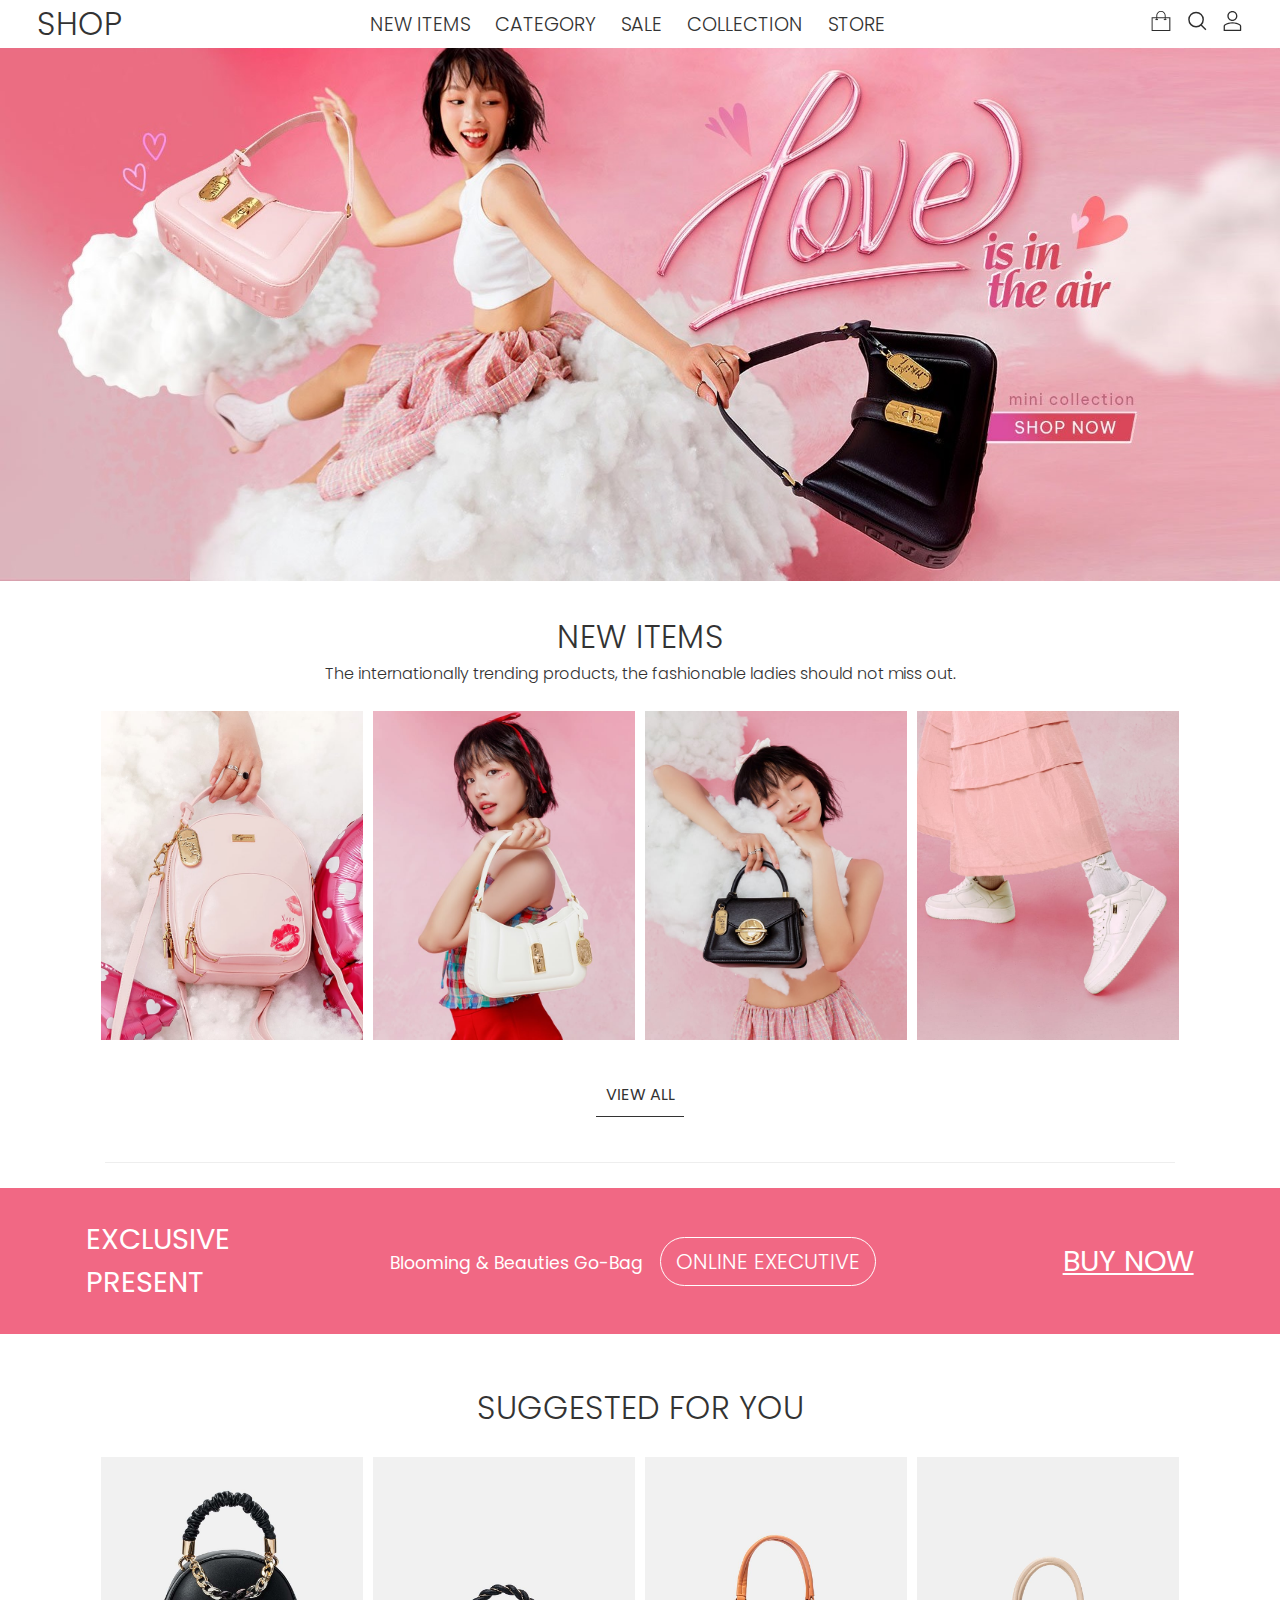
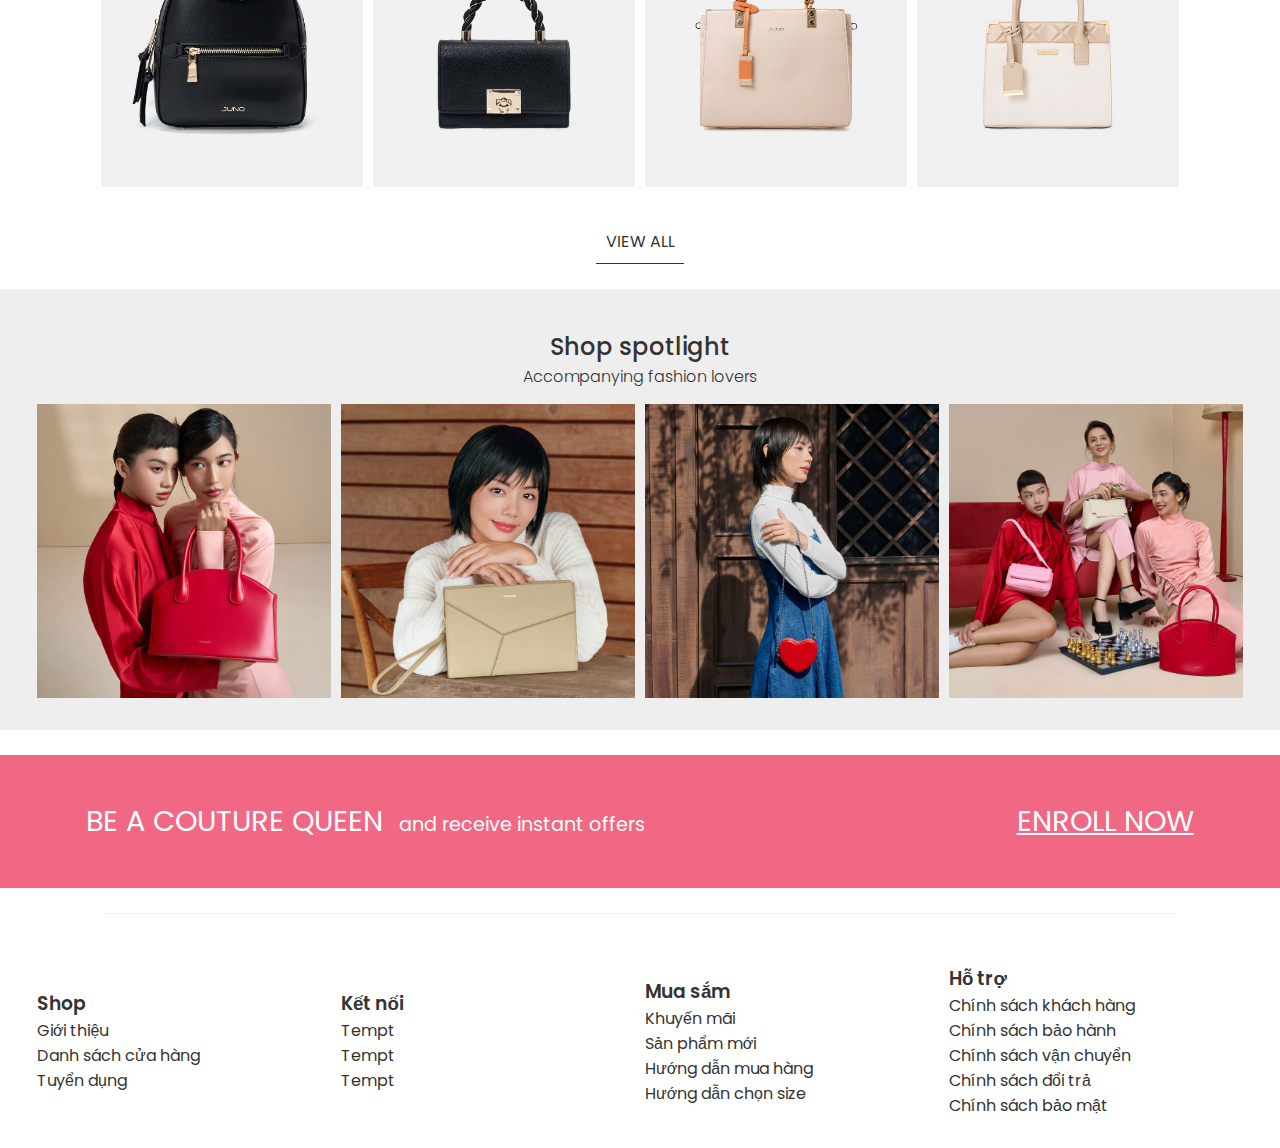
==== index.html @ e14bd752 "responsive index.html" ====
<!DOCTYPE html>
<html lang="en">
<head>
    <meta charset="UTF-8">
    <meta name="viewport" content="width=device-width, initial-scale=1.0">
    <title>Document</title>
    <link rel="stylesheet" href="grid.css">
    <link rel="stylesheet" href="responsive.css">
    <link rel="stylesheet" href="main.css">
    <link rel="preconnect" href="https://fonts.googleapis.com">
    <link rel="preconnect" href="https://fonts.gstatic.com" crossorigin>
    <link href="https://fonts.googleapis.com/css2?family=Poppins:ital,wght@0,100;0,200;0,300;0,400;0,500;0,600;0,700;0,800;0,900;1,100;1,200;1,300;1,400;1,500;1,600;1,700;1,800;1,900&display=swap" rel="stylesheet">
</head>
<body>
    <header>
        <section class="top-bar">
            <div class="full-container">
                <div class="fluid-container">
                    <div class="row">
                        <div class="col l-0 m-4 s-4">
                            <div class="top-bar__toggle">
                                <label for="">
                                    <svg class="top-bar__toggle-btn" xmlns="http://www.w3.org/2000/svg" viewBox="0 0 448 512"><!--!Font Awesome Free 6.5.1 by @fontawesome - https://fontawesome.com License - https://fontawesome.com/license/free Copyright 2024 Fonticons, Inc.--><path d="M0 96C0 78.3 14.3 64 32 64H416c17.7 0 32 14.3 32 32s-14.3 32-32 32H32C14.3 128 0 113.7 0 96zM0 256c0-17.7 14.3-32 32-32H416c17.7 0 32 14.3 32 32s-14.3 32-32 32H32c-17.7 0-32-14.3-32-32zM448 416c0 17.7-14.3 32-32 32H32c-17.7 0-32-14.3-32-32s14.3-32 32-32H416c17.7 0 32 14.3 32 32z"/></svg>
                                </label>
                            </div>
                        </div>
                        <div class="col l-2 m-4 s-4">
                            <a href="#">
                                <div class="top-bar__logo">SHOP</div>
                            </a>
                        </div>
                        <div class="col l-8 m-0 s-0">
                            <ul class="top-bar__menu">
                                <li><a href="#">NEW ITEMS</a></li>
                                <li>
                                    <a href="#">CATEGORY</a>

                                </li>
                                <li><a href="#">SALE</a></li>
                                <li><a href="#">COLLECTION</a></li>
                                <li><a href="#">STORE</a></li>
                            </ul>
                        </div>
                        <div class="col l-2 m-4 s-4">
                            <ul class="top-bar__links">
                                <li><a href="#"><svg width="20" height="20" viewBox="0 0 15 16" fill="none" xmlns="http://www.w3.org/2000/svg">
                                    <path d="M6.99952 8C4.79727 8 2.98828 6.19608 2.98828 4C2.98828 1.80392 4.79727 0 6.99952 0C9.20176 0 11.0108 1.80392 11.0108 4C11.0108 6.19608 9.20176 8 6.99952 8ZM6.99952 1.01961C5.34783 1.01961 4.01075 2.35294 4.01075 4C4.01075 5.64706 5.34783 6.98039 6.99952 6.98039C8.6512 6.98039 9.98828 5.64706 9.98828 4C9.98828 2.35294 8.6512 1.01961 6.99952 1.01961Z" fill="#2D2D2D"></path>
                                    <path d="M13.5281 15.9998H0.47191C0.157303 15.9998 0 15.7645 0 15.5292V12.0782C0 11.5292 0.235955 11.0586 0.707865 10.8233C4.48315 8.47036 9.59551 8.47036 13.3708 10.8233C13.764 11.0586 14.0787 11.6076 14.0787 12.0782V15.5292C14 15.7645 13.764 15.9998 13.5281 15.9998ZM1.02247 14.9802H13.0562V12.0782C13.0562 11.9213 12.9775 11.7645 12.8202 11.686C9.35955 9.5684 4.7191 9.5684 1.25843 11.686C1.10112 11.7645 1.02247 11.9213 1.02247 12.0782V14.9802Z" fill="#2D2D2D"></path>
                                </svg></a></li>
                                <li><a href="#"><svg width="20" height="20" viewBox="0 0 14 13" fill="none" xmlns="http://www.w3.org/2000/svg">
                                    <path d="M11.3457 5.49982C11.3457 8.26112 9.10717 10.4996 6.34572 10.4996C3.58427 10.4996 1.3457 8.26112 1.3457 5.49982C1.3457 2.73851 3.58427 0.5 6.34572 0.5C9.10717 0.5 11.3457 2.73851 11.3457 5.49982Z" stroke="#2D2D2D"></path>
                                    <line y1="-0.5" x2="4.94967" y2="-0.5" transform="matrix(0.70712 0.707094 -0.70712 0.707094 9.3457 9.50012)" stroke="#2D2D2D" stroke-linejoin="round"></line>
                                </svg></a></li>
                                <li class="m-0"><a href="#"><svg width="20" height="20" viewBox="0 0 15 16" fill="none" xmlns="http://www.w3.org/2000/svg">
                                    <path d="M15 16H0V5H15V16ZM0.789474 15.1665H14.1228V5.84209H0.789474V15.1665Z" fill="#2D2D2D"></path>
                                    <path d="M11.1586 7.25279H10.4849V3.78071C10.4849 2.08325 9.13752 0.694416 7.49074 0.694416C5.84395 0.694416 4.49658 2.08325 4.49658 3.78071V7.17563H3.74805V3.78071C3.74805 1.69746 5.39483 0 7.49074 0C9.58664 0 11.2334 1.69746 11.2334 3.78071V7.25279H11.1586Z" fill="#2D2D2D"></path>
                                    <path d="M5.09591 6.48145H3V7.25302H5.09591V6.48145Z" fill="#2D2D2D"></path>
                                    <path d="M11.8322 6.48145H9.73633V7.25302H11.8322V6.48145Z" fill="#2D2D2D"></path>
                                </svg></a></li>
                            </ul>
                        </div>
                    </div>
                </div>    
            </div>
        </section>

        <section class="banner">
            <div class="full-container">
                <div class="banner__imgs">
                    <img class="banner__img" src="imgs/banner-0.jpg" alt="">
                </div>
            </div>
        </section>

    </header>
    <main>
        <section class="new-items">
            <div class="container">
                <div class="heading-title">
                    <h2>NEW ITEMS</h2>
                    <p>The internationally trending products, the fashionable ladies should not miss out.</p>
                </div>
                <div class="row">
                    <div class="col l-3 m-6 s-12">
                        <img src="./imgs/new (1).jpg" alt="" class="new-items__img">
                    </div>
                    <div class="col l-3 m-6 s-12">
                        <img src="./imgs/new (2).jpg" alt="" class="new-items__img">
                    </div>
                    <div class="col l-3 m-6 s-12">
                        <img src="./imgs/new (3).jpg" alt="" class="new-items__img">
                    </div>
                    <div class="col l-3 m-6 s-12">
                        <img src="./imgs/new (4).jpg" alt="" class="new-items__img">
                    </div>
                </div>
                <div class="row">
                    <div class="new-items__collection-btn" >
                        <button>
                            <a href="#">VIEW ALL</a>
                        </button>
                    </div>
                </div>
            </div>
        </section>
        <hr class="end-sec">

        <section class="mini-banner">
            <div class="fluid-container">
                    <div class="row">
                        <div class="col l-3 m-3 s-12">
                            <span class="mini-banner__title">EXCLUSIVE PRESENT</span>
                        </div>
                        <div class="col l-6 m-6 s-12">
                            <div class="mini-banner__details">
                                <a href="#">Blooming & Beauties Go-Bag</a>
                                <button>ONLINE EXECUTIVE</button>    
                            </div>
                        </div>
                        <div class="col l-3 m-3 s-12">
                            <a href="#" class="mini-banner__link">BUY NOW</a>
                        </div>
                    </div>
            </div>
        </section>

        <section class="suggestion">
            <div class="container">
                <div class="heading-title">
                    <h2>SUGGESTED FOR YOU</h2>
                </div>
                <div class="row">
                    <div class="col l-3 m-6 s-12">
                        <img src="./imgs/suggest (1).jpeg" alt="" class="new-items__img">
                    </div>
                    <div class="col l-3 m-6 s-12">
                        <img src="./imgs/suggest (2).jpeg" alt="" class="new-items__img">
                    </div>
                    <div class="col l-3 m-6 s-12">
                        <img src="./imgs/suggest (3).jpeg" alt="" class="new-items__img">
                    </div>
                    <div class="col l-3 m-6 s-12">
                        <img src="./imgs/suggest (4).jpeg" alt="" class="new-items__img">
                    </div>
                </div>
                <div class="row">
                    <div class="new-items__collection-btn" >
                        <button>
                            <a href="#">VIEW ALL</a>
                        </button>
                    </div>
                </div>
            </div>
        </section>
        <section class="spotlight">
            <div class="fluid-container">
                <div class="spotlight-title">
                    <h2>Shop spotlight</h2>
                    <p>Accompanying fashion lovers</p>
                </div>
                <div class="row">
                    <div class="col l-3 m-6 s-12">
                        <img  class="new-items__img" src="./imgs/spotlight (1).jpg" alt="">
                    </div>
                    <div class="col l-3 m-6 s-12">
                        <img  class="new-items__img" src="./imgs/spotlight (2).jpg" alt="">
                    </div>
                    <div class="col l-3 m-6 s-12">
                        <img  class="new-items__img" src="./imgs/spotlight (3).jpg" alt="">
                    </div>
                    <div class="col l-3 m-6 s-12">
                        <img  class="new-items__img" src="./imgs/spotlight (4).jpg" alt="">
                    </div>
                </div>
            </div>
        </section>

        <section class="mini-banner">
            <div class="fluid-container">
                    <div class="row">
                        <div class="col l-9 m-3 s-12">
                            <span class="mini-banner__title">BE A COUTURE QUEEN</span>
                            <span class="mini-banner__details">and receive instant offers</span>
                        </div>
                        <div class="col l-3 m-3 s-12">
                            <a href="#" class="mini-banner__link">ENROLL NOW</a>
                        </div>
                    </div>
            </div>
        </section>

    </main>
    <hr class="end-sec">
    <footer>
        <section class="infor">
            <div class="fluid-container">
                <div class="row">
                    <div class="col l-3 m-6 s-12">
                        <div class="infor__detail">
                            <h3>Shop</h3>
                            <ul>
                                <li><a href="#">Giới thiệu</a></li>
                                <li><a href="#">Danh sách cửa hàng</a></li>
                                <li><a href="#">Tuyển dụng</a></li>
                            </ul>
                        </div>
                    </div>
                    <div class="col l-3 m-6 s-12">
                        <div class="infor__detail">
                            <h3>Kết nối</h3>
                            <ul>
                                <li><a href="#">Tempt</a></li>
                                <li><a href="#">Tempt</a></li>
                                <li><a href="#">Tempt</a></li>
                            </ul>
                        </div>
                    </div>
                    <div class="col l-3 m-6 s-12">
                        <div class="infor__detail">
                            <h3>Mua sắm</h3>
                            <ul>
                                <li><a href="#">Khuyến mãi</a></li>
                                <li><a href="#">Sản phẩm mới</a></li>
                                <li><a href="#">Hướng dẫn mua hàng</a></li>
                                <li><a href="#">Hướng dẫn chọn size</a></li>
                            </ul>
                        </div>
                    </div>
                    <div class="col l-3 m-6 s-12">
                        <div class="infor__detail">
                            <h3>Hỗ trợ</h3>
                            <ul>
                                <li><a href="#">Chính sách khách hàng</a></li>
                                <li><a href="#">Chính sách bảo hành</a></li>
                                <li><a href="#">Chính sách vận chuyển</a></li>
                                <li><a href="#">Chính sách đổi trả</a></li>
                                <li><a href="#">Chính sách bảo mật</a></li>
                            </ul>
                        </div>
                    </div>
                </div>
            </div>
        </section>
    </footer>
</body>
</html>
---- grid.css ----
.full-container {
    display: block;
    width: 100%;
}

.fluid-container {
    display: block;
    width: 95%;
    margin: 0 auto;
}

.container {
    display: block;
    width: 85%;
    margin: 0 auto;
}

.row {
    display: flex;
    flex-wrap: wrap;
    align-items: center;

    width: 100%;
}

.col {
    padding-left: 5px;
    padding-right: 5px;
    box-sizing: border-box;
}

.l-0 {
    display: none;
}

.l-1,
.l-2,
.l-2-4,
.l-3,
.l-4,
.l-5,
.l-6,
.l-7,
.l-8,
.l-9,
.l-10,
.l-11,
.l-12 {
    display: block;
}

.l-1 {
    flex: 0 0 8.33%;
    max-width: 8.33%;
}

.l-2 {
    flex: 0 0 16.67%;
    max-width: 16.67%;
}

.l-2-4 {
    flex: 0 0 20%;
    max-width: 20%;
}

.l-3 {
    flex: 0 0 25%;
    max-width: 25%;
}

.l-4 {
    flex: 0 0 33.3%;
    max-width: 33.3%;
}

.l-5 {
    flex: 0 0 41.7%;
    max-width: 41.7%;
}

.l-6 {
    flex: 0 0 50%;
    max-width: 50%;
}

.l-7 {
    flex: 0 0 58.33%;
    max-width: 58.33%;
}

.l-8 {
    flex: 0 0 66.66%;
    max-width: 66.66%;
}

.l-9 {
    flex: 0 0 75%;
    max-width: 75%;
}

.l-10 {
    flex: 0 0 83.33%;
    max-width: 83.33%;
}

.l-11 {
    flex: 0 0 91.67%;
    max-width: 91.67%;
}

.l-12 {
    flex: 0 0 100%;
    max-width: 100%;
}

@media screen and (min-width: 740px) and (max-width: 1024px) {
    .col {
        padding-left: 5px;
        padding-right: 5px;
        box-sizing: border-box;
    }
    
    .m-1,
    .m-2,
    .m-2-4,
    .m-3,
    .m-4,
    .m-5,
    .m-6,
    .m-7,
    .m-8,
    .m-9,
    .m-10,
    .m-11,
    .m-12 {
        display: block;
    }

    .m-0 {
        display: none;
    }
    
    .m-1 {
        flex: 0 0 8.33%;
        max-width: 8.33%;
    }
    
    .m-2 {
        flex: 0 0 16.67;
        max-width: 8.33%;
    }
    
    .m-2-4 {
        flex: 0 0 20%;
        max-width: 20%;
    }
    
    .m-3 {
        flex: 0 0 25%;
        flex-shrink: 0;
        max-width: 25%;
    }
    
    .m-4 {
        flex: 0 0 33.33%;
        max-width: 33.33%;
    }
    
    .m-5 {
        flex: 0 0 41.7%;
        max-width: 41.7%;
    }
    
    .m-6 {
        flex: 0 0 50%;
        flex-shrink: 0;
        max-width: 50%;
    }
    
    .m-7 {
        flex: 0 0 58.33%;
        max-width: 58.33%;
    }
    
    .m-8 {
        flex: 0 0 66.67%;
        max-width: 66.67%;
    }
    
    .m-9 {
        flex: 0 0 75%;
        max-width: 75%;
    }
    
    .m-10 {
        flex: 0 0 83.33%;
        max-width: 83.33%;
    }
    
    .m-11 {
        flex: 0 0 91.67%;
        max-width: 91.67%;
    }
    
    .m-12 {
        flex: 0 0 100%;
        max-width: 100%;
    }
}

@media screen and (max-width: 739px) {
    .col {
        padding-left: 5px;
        padding-right: 5px;
        box-sizing: border-box;
    }
    
    .s-1,
    .s-2,
    .s-2-4,
    .s-3,
    .s-4,
    .s-5,
    .s-6,
    .s-7,
    .s-8,
    .s-9,
    .s-10,
    .s-11,
    .s-12 {
        display: block;
    }

    .s-0 {
        display: none;
    }
    
    .s-1 {
        flex: 0 0 8.33%;
        max-width: 8.33%;
    }
    
    .s-2 {
        flex: 0 0 16.67;
        max-width: 8.33%;
    }
    
    .s-2-4 {
        flex: 0 0 20%;
        max-width: 20%;
    }
    
    .s-3 {
        flex: 0 0 25%;
        flex-shrink: 0;
        max-width: 25%;
    }
    
    .s-4 {
        flex: 0 0 33.33%;
        max-width: 33.33%;
    }
    
    .s-5 {
        flex: 0 0 41.7%;
        max-width: 41.7%;
    }
    
    .s-6 {
        flex: 0 0 50%;
        flex-shrink: 0;
        max-width: 50%;
    }
    
    .s-7 {
        flex: 0 0 58.33%;
        max-width: 58.33%;
    }
    
    .s-8 {
        flex: 0 0 66.67%;
        max-width: 66.67%;
    }
    
    .s-9 {
        flex: 0 0 75%;
        max-width: 75%;
    }
    
    .s-10 {
        flex: 0 0 83.33%;
        max-width: 83.33%;
    }
    
    .s-11 {
        flex: 0 0 91.67%;
        max-width: 91.67%;
    }
    
    .s-12 {
        flex: 0 0 100%;
        max-width: 100%;
    }
}
---- main.css ----
* {
    margin: 0;
    padding: 0;

    font-family: "Poppins", sans-serif;
    color: #333;
}

body {
    background-color: #fff;
}

a {
    cursor: pointer;
    text-decoration: none;
}

ul {
    list-style-type: none;
}

.end-sec {
    margin: 20px 105px;
    border: 0;
    border-top: 1px solid #eee;
}

/* HEADER SECTION*/

/* header {
    position: relative;
} */

/* top-bar {
    position: fixed;
    top: 0;
    right: 0;
    left: 0;

    box-shadow: 0 0 10px rgba(0, 0, 0, 0.3);

    background-color: #fff;
} */

.top-bar__toggle-btn {
    width: 2em;
    height: 2em;
}

.top-bar__logo {
    font-size: 2em;
    font-weight: 300;
    /* color: #f30000; */
    color: #333;
}

.top-bar__menu {
    display: flex;
    justify-content: center;
    
    list-style-type: none;

    font-size: 0.8em;
    font-weight: 300;
}

.top-bar__menu li {
    margin-right: 25px;
}

.top-bar__menu li a {
    text-decoration: none;
    font-size: 1.5em;

    color: #333;
}

/* .top-bar__menu li a:hover {
    color: red;
} */

.top-bar__links {
    display: flex;
    flex-direction: row-reverse;

    list-style-type: none;
}

.top-bar__links li {
    margin-left: 1em;
    align-self: center;
}

.top-bar__icon {
    width: 1.5em;
    height: 1.5em;
}

@media screen and (max-width: 1023px) {
    .top-bar__logo {
        display: flex;
        justify-content: center;
    }

    .top-bar__toggle {
        display: block;
    } 
}

/* BANNER SECTION */

/* .banner {
    position: absolute;
    top: 100%;
} */

.banner__img {
    max-width: 100%;
}

/* NEW ITEMS SECTION */


.new-items {
    /* padding: 1em 0; */

    text-align: center;
}

.heading-title {
    padding: 25px 52px;
}

.heading-title h2 {
    color: #333;

    text-align: center;
    font-size: 2em;
    font-weight: 300;
}

.heading-title p {
    font-weight: 300;
}

.new-items__img {
    max-width: 100%;
    max-height: 100%;
}

.new-items__collection-btn {
    padding-top: 25px;
    padding-bottom: 25px;
    width: 100%;

    text-align: center;
}

.new-items__collection-btn button{
    padding: 0.6em 0.6em;
    border: none;
    border-bottom: 1px solid #333;

    background: none;

    font-size: 1em;
}

/* MINI BANNER */

.mini-banner {
    margin: 25px auto;
    padding: 30px 52px;

    background-color: #F16884;
}

.mini-banner__title,
.mini-banner__details,
.mini-banner__link {
    color: #fff;
    padding: 15px 0;
}

.mini-banner__title {
    font-size: 1.8em;
}

.mini-banner__details a {
    padding: 8px 12px;

    color: #fff;
    font-size: 0.9em;
}

.mini-banner__details button{
    padding: 8px 15px;

    border: 1px solid #fff;
    border-radius: 80px;

    color: #fff;
    background: none;

    font-size: 1.1em;
    font-weight: 300;

}

.mini-banner__details {
    padding: 8px 12px;

    color: #fff;
    font-size: 1.2em;
}

.mini-banner__link {
    display: flex;
    flex-direction: row-reverse;

    font-size: 1.8em;
    text-decoration: underline;
}

/* SPOTLIGHT SECTION */

.spotlight {
    padding: 25px 0;

    background-color: #eee;
    text-align: center;
}

.spotlight-title {
    padding: 15px 52px;
}

.spotlight-title h2 {
    color: #333;

    font-size: 1.5em;
    font-weight: 500;
}

.spotlight-title p {
    font-weight: 300;
}


 
/* FOOTER */

.infor {
    padding: 30px 0;
}

.infor__detail h3 {
    font-weight: 600;
}

.infor__detail li {
    font-size: 1em;
}
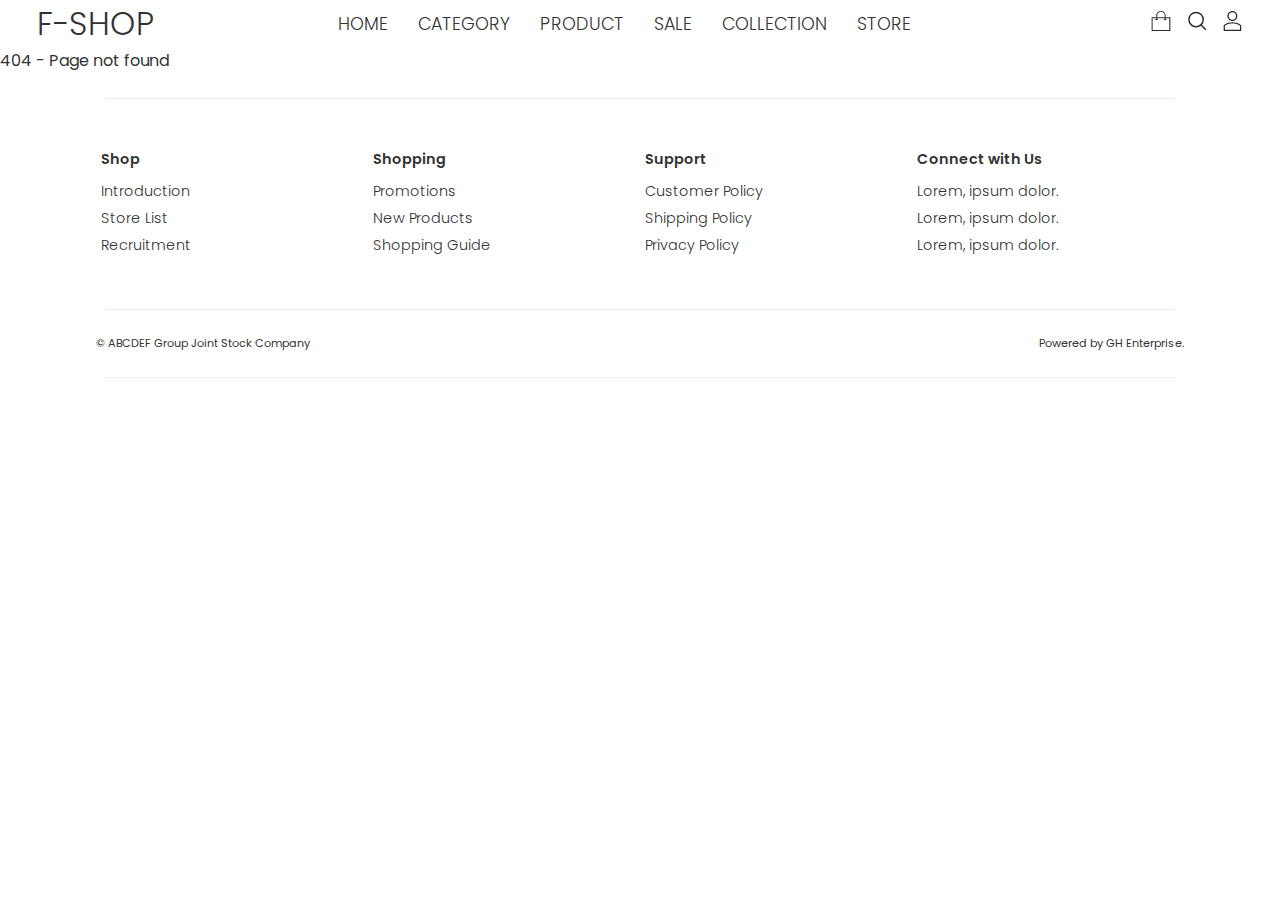
==== commit af0fc146: "hash based routing" ====
--- a/index.html
+++ b/index.html
@@ -3,244 +3,88 @@
 <head>
     <meta charset="UTF-8">
     <meta name="viewport" content="width=device-width, initial-scale=1.0">
-    <title>Document</title>
-    <link rel="stylesheet" href="grid.css">
-    <link rel="stylesheet" href="responsive.css">
-    <link rel="stylesheet" href="main.css">
+    <title>Home</title>
+    <script src="index.js"></script>
+    <link rel="stylesheet" href="./css/grid.css">
+    <link rel="stylesheet" href="./css/main.css">
     <link rel="preconnect" href="https://fonts.googleapis.com">
     <link rel="preconnect" href="https://fonts.gstatic.com" crossorigin>
     <link href="https://fonts.googleapis.com/css2?family=Poppins:ital,wght@0,100;0,200;0,300;0,400;0,500;0,600;0,700;0,800;0,900;1,100;1,200;1,300;1,400;1,500;1,600;1,700;1,800;1,900&display=swap" rel="stylesheet">
 </head>
 <body>
     <header>
-        <section class="top-bar">
-            <div class="full-container">
-                <div class="fluid-container">
-                    <div class="row">
-                        <div class="col l-0 m-4 s-4">
-                            <div class="top-bar__toggle">
-                                <label for="">
-                                    <svg class="top-bar__toggle-btn" xmlns="http://www.w3.org/2000/svg" viewBox="0 0 448 512"><!--!Font Awesome Free 6.5.1 by @fontawesome - https://fontawesome.com License - https://fontawesome.com/license/free Copyright 2024 Fonticons, Inc.--><path d="M0 96C0 78.3 14.3 64 32 64H416c17.7 0 32 14.3 32 32s-14.3 32-32 32H32C14.3 128 0 113.7 0 96zM0 256c0-17.7 14.3-32 32-32H416c17.7 0 32 14.3 32 32s-14.3 32-32 32H32c-17.7 0-32-14.3-32-32zM448 416c0 17.7-14.3 32-32 32H32c-17.7 0-32-14.3-32-32s14.3-32 32-32H416c17.7 0 32 14.3 32 32z"/></svg>
-                                </label>
-                            </div>
-                        </div>
-                        <div class="col l-2 m-4 s-4">
-                            <a href="#">
-                                <div class="top-bar__logo">SHOP</div>
-                            </a>
-                        </div>
-                        <div class="col l-8 m-0 s-0">
-                            <ul class="top-bar__menu">
-                                <li><a href="#">NEW ITEMS</a></li>
-                                <li>
-                                    <a href="#">CATEGORY</a>
+        <script>
+            // Function để fetch và chèn footer
+            fetch('./components/header.html')
+                .then(response => response.text())
+                .then(html => {
+                    document.querySelector('header').innerHTML = html;
+                });
+        </script>
+    </header>
 
-                                </li>
-                                <li><a href="#">SALE</a></li>
-                                <li><a href="#">COLLECTION</a></li>
-                                <li><a href="#">STORE</a></li>
-                            </ul>
-                        </div>
-                        <div class="col l-2 m-4 s-4">
-                            <ul class="top-bar__links">
-                                <li><a href="#"><svg width="20" height="20" viewBox="0 0 15 16" fill="none" xmlns="http://www.w3.org/2000/svg">
-                                    <path d="M6.99952 8C4.79727 8 2.98828 6.19608 2.98828 4C2.98828 1.80392 4.79727 0 6.99952 0C9.20176 0 11.0108 1.80392 11.0108 4C11.0108 6.19608 9.20176 8 6.99952 8ZM6.99952 1.01961C5.34783 1.01961 4.01075 2.35294 4.01075 4C4.01075 5.64706 5.34783 6.98039 6.99952 6.98039C8.6512 6.98039 9.98828 5.64706 9.98828 4C9.98828 2.35294 8.6512 1.01961 6.99952 1.01961Z" fill="#2D2D2D"></path>
-                                    <path d="M13.5281 15.9998H0.47191C0.157303 15.9998 0 15.7645 0 15.5292V12.0782C0 11.5292 0.235955 11.0586 0.707865 10.8233C4.48315 8.47036 9.59551 8.47036 13.3708 10.8233C13.764 11.0586 14.0787 11.6076 14.0787 12.0782V15.5292C14 15.7645 13.764 15.9998 13.5281 15.9998ZM1.02247 14.9802H13.0562V12.0782C13.0562 11.9213 12.9775 11.7645 12.8202 11.686C9.35955 9.5684 4.7191 9.5684 1.25843 11.686C1.10112 11.7645 1.02247 11.9213 1.02247 12.0782V14.9802Z" fill="#2D2D2D"></path>
-                                </svg></a></li>
-                                <li><a href="#"><svg width="20" height="20" viewBox="0 0 14 13" fill="none" xmlns="http://www.w3.org/2000/svg">
-                                    <path d="M11.3457 5.49982C11.3457 8.26112 9.10717 10.4996 6.34572 10.4996C3.58427 10.4996 1.3457 8.26112 1.3457 5.49982C1.3457 2.73851 3.58427 0.5 6.34572 0.5C9.10717 0.5 11.3457 2.73851 11.3457 5.49982Z" stroke="#2D2D2D"></path>
-                                    <line y1="-0.5" x2="4.94967" y2="-0.5" transform="matrix(0.70712 0.707094 -0.70712 0.707094 9.3457 9.50012)" stroke="#2D2D2D" stroke-linejoin="round"></line>
-                                </svg></a></li>
-                                <li class="m-0"><a href="#"><svg width="20" height="20" viewBox="0 0 15 16" fill="none" xmlns="http://www.w3.org/2000/svg">
-                                    <path d="M15 16H0V5H15V16ZM0.789474 15.1665H14.1228V5.84209H0.789474V15.1665Z" fill="#2D2D2D"></path>
-                                    <path d="M11.1586 7.25279H10.4849V3.78071C10.4849 2.08325 9.13752 0.694416 7.49074 0.694416C5.84395 0.694416 4.49658 2.08325 4.49658 3.78071V7.17563H3.74805V3.78071C3.74805 1.69746 5.39483 0 7.49074 0C9.58664 0 11.2334 1.69746 11.2334 3.78071V7.25279H11.1586Z" fill="#2D2D2D"></path>
-                                    <path d="M5.09591 6.48145H3V7.25302H5.09591V6.48145Z" fill="#2D2D2D"></path>
-                                    <path d="M11.8322 6.48145H9.73633V7.25302H11.8322V6.48145Z" fill="#2D2D2D"></path>
-                                </svg></a></li>
-                            </ul>
-                        </div>
-                    </div>
-                </div>    
-            </div>
-        </section>
+    <main>
+        <script>
+            // Function to load content based on hash
+            function loadContent() {
+                const hash = window.location.hash.substr(1); // Get hash without '#'
+                const main = document.querySelector('main'); // Select the first <main> element
+    
+                // Load content based on hash
+                if (hash === 'home') {
+                    fetch('./components/home.html') // Fetch home.html
+                        .then(response => response.text())
+                        .then(html => main.innerHTML = html);
+                } 
+                else if (hash === 'category') {
+                    fetch('./components/category.html') // Fetch product.html
+                        .then(response => response.text())
+                        .then(html => main.innerHTML = html);
+                } 
+                else if (hash === 'product') {
+                    fetch('./components/product.html') // Fetch product.html
+                        .then(response => response.text())
+                        .then(html => main.innerHTML = html);
+                } 
+                else if (hash === 'sale') {
+                    fetch('./components/sale.html') // Fetch product.html
+                        .then(response => response.text())
+                        .then(html => main.innerHTML = html);
+                } 
+                else if (hash === 'collection') {
+                    fetch('./components/collection.html') // Fetch product.html
+                        .then(response => response.text())
+                        .then(html => main.innerHTML = html);
+                } 
+                else if (hash === 'store') {
+                    fetch('./components/store.html') // Fetch product.html
+                        .then(response => response.text())
+                        .then(html => main.innerHTML = html);
+                } 
+                else {
+                    main.innerHTML = '404 - Page not found'; // Display 404 page
+                }
+            }
+    
+            // Listen for hash change events
+            window.onhashchange = loadContent;
+    
+            // Call loadContent initially to load content based on current hash
+            loadContent();
+            
+        </script>
+    </main>
 
-        <section class="banner">
-            <div class="full-container">
-                <div class="banner__imgs">
-                    <img class="banner__img" src="imgs/banner-0.jpg" alt="">
-                </div>
-            </div>
-        </section>
+    <footer>
+        <script>
+            // Function để fetch và chèn footer
+            fetch('./components/footer.html')
+                .then(response => response.text())
+                .then(html => {
+                    document.querySelector('footer').innerHTML = html;
+                });
+        </script>
+    </footer>
 
-    </header>
-    <main>
-        <section class="new-items">
-            <div class="container">
-                <div class="heading-title">
-                    <h2>NEW ITEMS</h2>
-                    <p>The internationally trending products, the fashionable ladies should not miss out.</p>
-                </div>
-                <div class="row">
-                    <div class="col l-3 m-6 s-12">
-                        <img src="./imgs/new (1).jpg" alt="" class="new-items__img">
-                    </div>
-                    <div class="col l-3 m-6 s-12">
-                        <img src="./imgs/new (2).jpg" alt="" class="new-items__img">
-                    </div>
-                    <div class="col l-3 m-6 s-12">
-                        <img src="./imgs/new (3).jpg" alt="" class="new-items__img">
-                    </div>
-                    <div class="col l-3 m-6 s-12">
-                        <img src="./imgs/new (4).jpg" alt="" class="new-items__img">
-                    </div>
-                </div>
-                <div class="row">
-                    <div class="new-items__collection-btn" >
-                        <button>
-                            <a href="#">VIEW ALL</a>
-                        </button>
-                    </div>
-                </div>
-            </div>
-        </section>
-        <hr class="end-sec">
-
-        <section class="mini-banner">
-            <div class="fluid-container">
-                    <div class="row">
-                        <div class="col l-3 m-3 s-12">
-                            <span class="mini-banner__title">EXCLUSIVE PRESENT</span>
-                        </div>
-                        <div class="col l-6 m-6 s-12">
-                            <div class="mini-banner__details">
-                                <a href="#">Blooming & Beauties Go-Bag</a>
-                                <button>ONLINE EXECUTIVE</button>    
-                            </div>
-                        </div>
-                        <div class="col l-3 m-3 s-12">
-                            <a href="#" class="mini-banner__link">BUY NOW</a>
-                        </div>
-                    </div>
-            </div>
-        </section>
-
-        <section class="suggestion">
-            <div class="container">
-                <div class="heading-title">
-                    <h2>SUGGESTED FOR YOU</h2>
-                </div>
-                <div class="row">
-                    <div class="col l-3 m-6 s-12">
-                        <img src="./imgs/suggest (1).jpeg" alt="" class="new-items__img">
-                    </div>
-                    <div class="col l-3 m-6 s-12">
-                        <img src="./imgs/suggest (2).jpeg" alt="" class="new-items__img">
-                    </div>
-                    <div class="col l-3 m-6 s-12">
-                        <img src="./imgs/suggest (3).jpeg" alt="" class="new-items__img">
-                    </div>
-                    <div class="col l-3 m-6 s-12">
-                        <img src="./imgs/suggest (4).jpeg" alt="" class="new-items__img">
-                    </div>
-                </div>
-                <div class="row">
-                    <div class="new-items__collection-btn" >
-                        <button>
-                            <a href="#">VIEW ALL</a>
-                        </button>
-                    </div>
-                </div>
-            </div>
-        </section>
-        <section class="spotlight">
-            <div class="fluid-container">
-                <div class="spotlight-title">
-                    <h2>Shop spotlight</h2>
-                    <p>Accompanying fashion lovers</p>
-                </div>
-                <div class="row">
-                    <div class="col l-3 m-6 s-12">
-                        <img  class="new-items__img" src="./imgs/spotlight (1).jpg" alt="">
-                    </div>
-                    <div class="col l-3 m-6 s-12">
-                        <img  class="new-items__img" src="./imgs/spotlight (2).jpg" alt="">
-                    </div>
-                    <div class="col l-3 m-6 s-12">
-                        <img  class="new-items__img" src="./imgs/spotlight (3).jpg" alt="">
-                    </div>
-                    <div class="col l-3 m-6 s-12">
-                        <img  class="new-items__img" src="./imgs/spotlight (4).jpg" alt="">
-                    </div>
-                </div>
-            </div>
-        </section>
-
-        <section class="mini-banner">
-            <div class="fluid-container">
-                    <div class="row">
-                        <div class="col l-9 m-3 s-12">
-                            <span class="mini-banner__title">BE A COUTURE QUEEN</span>
-                            <span class="mini-banner__details">and receive instant offers</span>
-                        </div>
-                        <div class="col l-3 m-3 s-12">
-                            <a href="#" class="mini-banner__link">ENROLL NOW</a>
-                        </div>
-                    </div>
-            </div>
-        </section>
-
-    </main>
-    <hr class="end-sec">
-    <footer>
-        <section class="infor">
-            <div class="fluid-container">
-                <div class="row">
-                    <div class="col l-3 m-6 s-12">
-                        <div class="infor__detail">
-                            <h3>Shop</h3>
-                            <ul>
-                                <li><a href="#">Giới thiệu</a></li>
-                                <li><a href="#">Danh sách cửa hàng</a></li>
-                                <li><a href="#">Tuyển dụng</a></li>
-                            </ul>
-                        </div>
-                    </div>
-                    <div class="col l-3 m-6 s-12">
-                        <div class="infor__detail">
-                            <h3>Kết nối</h3>
-                            <ul>
-                                <li><a href="#">Tempt</a></li>
-                                <li><a href="#">Tempt</a></li>
-                                <li><a href="#">Tempt</a></li>
-                            </ul>
-                        </div>
-                    </div>
-                    <div class="col l-3 m-6 s-12">
-                        <div class="infor__detail">
-                            <h3>Mua sắm</h3>
-                            <ul>
-                                <li><a href="#">Khuyến mãi</a></li>
-                                <li><a href="#">Sản phẩm mới</a></li>
-                                <li><a href="#">Hướng dẫn mua hàng</a></li>
-                                <li><a href="#">Hướng dẫn chọn size</a></li>
-                            </ul>
-                        </div>
-                    </div>
-                    <div class="col l-3 m-6 s-12">
-                        <div class="infor__detail">
-                            <h3>Hỗ trợ</h3>
-                            <ul>
-                                <li><a href="#">Chính sách khách hàng</a></li>
-                                <li><a href="#">Chính sách bảo hành</a></li>
-                                <li><a href="#">Chính sách vận chuyển</a></li>
-                                <li><a href="#">Chính sách đổi trả</a></li>
-                                <li><a href="#">Chính sách bảo mật</a></li>
-                            </ul>
-                        </div>
-                    </div>
-                </div>
-            </div>
-        </section>
-    </footer>
 </body>
 </html>--- a/css/grid.css
+++ b/css/grid.css
@@ -0,0 +1,315 @@
+.full-container {
+    display: block;
+    width: 100%;
+}
+
+.fluid-container {
+    display: block;
+    width: 95%;
+    margin: 0 auto;
+}
+
+.container {
+    display: block;
+    width: 85%;
+    margin: 0 auto;
+}
+
+.row {
+    display: flex;
+    flex-wrap: wrap;
+    align-items: center;
+
+    width: 100%;
+}
+
+.space-between {
+    justify-content: space-between;
+}
+
+.col {
+    padding-left: 5px;
+    padding-right: 5px;
+    box-sizing: border-box;
+}
+
+.gutter {
+    padding-left: 10px;
+    padding-right: 10px;
+    box-sizing: border-box;
+}
+
+.l-0 {
+    display: none;
+}
+
+.l-1,
+.l-2,
+.l-2-4,
+.l-3,
+.l-4,
+.l-5,
+.l-6,
+.l-7,
+.l-8,
+.l-9,
+.l-10,
+.l-11,
+.l-12 {
+    display: block;
+}
+
+.l-1 {
+    flex: 0 0 8.33%;
+    max-width: 8.33%;
+}
+
+.l-2 {
+    flex: 0 0 16.67%;
+    max-width: 16.67%;
+}
+
+.l-2-4 {
+    flex: 0 0 20%;
+    max-width: 20%;
+}
+
+.l-3 {
+    flex: 0 0 25%;
+    max-width: 25%;
+}
+
+.l-4 {
+    flex: 0 0 33.3%;
+    max-width: 33.3%;
+}
+
+.l-5 {
+    flex: 0 0 41.7%;
+    max-width: 41.7%;
+}
+
+.l-6 {
+    flex: 0 0 50%;
+    max-width: 50%;
+}
+
+.l-7 {
+    flex: 0 0 58.33%;
+    max-width: 58.33%;
+}
+
+.l-8 {
+    flex: 0 0 66.66%;
+    max-width: 66.66%;
+}
+
+.l-9 {
+    flex: 0 0 75%;
+    max-width: 75%;
+}
+
+.l-10 {
+    flex: 0 0 83.33%;
+    max-width: 83.33%;
+}
+
+.l-11 {
+    flex: 0 0 91.67%;
+    max-width: 91.67%;
+}
+
+.l-12 {
+    flex: 0 0 100%;
+    max-width: 100%;
+}
+
+@media screen and (min-width: 740px) and (max-width: 1024px) {
+    .col {
+        padding-left: 5px;
+        padding-right: 5px;
+        box-sizing: border-box;
+    }
+    
+    .m-1,
+    .m-2,
+    .m-2-4,
+    .m-3,
+    .m-4,
+    .m-5,
+    .m-6,
+    .m-7,
+    .m-8,
+    .m-9,
+    .m-10,
+    .m-11,
+    .m-12 {
+        display: block;
+    }
+
+    .m-0 {
+        display: none;
+    }
+    
+    .m-1 {
+        flex: 0 0 8.33%;
+        max-width: 8.33%;
+    }
+    
+    .m-2 {
+        flex: 0 0 16.67;
+        max-width: 8.33%;
+    }
+    
+    .m-2-4 {
+        flex: 0 0 20%;
+        max-width: 20%;
+    }
+    
+    .m-3 {
+        flex: 0 0 25%;
+        flex-shrink: 0;
+        max-width: 25%;
+    }
+    
+    .m-4 {
+        flex: 0 0 33.33%;
+        max-width: 33.33%;
+    }
+    
+    .m-5 {
+        flex: 0 0 41.7%;
+        max-width: 41.7%;
+    }
+    
+    .m-6 {
+        flex: 0 0 50%;
+        flex-shrink: 0;
+        max-width: 50%;
+    }
+    
+    .m-7 {
+        flex: 0 0 58.33%;
+        max-width: 58.33%;
+    }
+    
+    .m-8 {
+        flex: 0 0 66.67%;
+        max-width: 66.67%;
+    }
+    
+    .m-9 {
+        flex: 0 0 75%;
+        max-width: 75%;
+    }
+    
+    .m-10 {
+        flex: 0 0 83.33%;
+        max-width: 83.33%;
+    }
+    
+    .m-11 {
+        flex: 0 0 91.67%;
+        max-width: 91.67%;
+    }
+    
+    .m-12 {
+        flex: 0 0 100%;
+        max-width: 100%;
+    }
+}
+
+@media screen and (max-width: 739px) {
+    .col {
+        padding-left: 5px;
+        padding-right: 5px;
+        box-sizing: border-box;
+    }
+    
+    .s-1,
+    .s-2,
+    .s-2-4,
+    .s-3,
+    .s-4,
+    .s-5,
+    .s-6,
+    .s-7,
+    .s-8,
+    .s-9,
+    .s-10,
+    .s-11,
+    .s-12 {
+        display: block;
+    }
+
+    .s-0 {
+        display: none;
+    }
+    
+    .s-1 {
+        flex: 0 0 8.33%;
+        max-width: 8.33%;
+    }
+    
+    .s-2 {
+        flex: 0 0 16.67;
+        max-width: 8.33%;
+    }
+    
+    .s-2-4 {
+        flex: 0 0 20%;
+        max-width: 20%;
+    }
+    
+    .s-3 {
+        flex: 0 0 25%;
+        flex-shrink: 0;
+        max-width: 25%;
+    }
+    
+    .s-4 {
+        flex: 0 0 33.33%;
+        max-width: 33.33%;
+    }
+    
+    .s-5 {
+        flex: 0 0 41.7%;
+        max-width: 41.7%;
+    }
+    
+    .s-6 {
+        flex: 0 0 50%;
+        flex-shrink: 0;
+        max-width: 50%;
+    }
+    
+    .s-7 {
+        flex: 0 0 58.33%;
+        max-width: 58.33%;
+    }
+    
+    .s-8 {
+        flex: 0 0 66.67%;
+        max-width: 66.67%;
+    }
+    
+    .s-9 {
+        flex: 0 0 75%;
+        max-width: 75%;
+    }
+    
+    .s-10 {
+        flex: 0 0 83.33%;
+        max-width: 83.33%;
+    }
+    
+    .s-11 {
+        flex: 0 0 91.67%;
+        max-width: 91.67%;
+    }
+    
+    .s-12 {
+        flex: 0 0 100%;
+        max-width: 100%;
+    }
+}
--- a/css/main.css
+++ b/css/main.css
@@ -0,0 +1,343 @@
+* {
+    margin: 0;
+    padding: 0;
+
+    font-family: "Poppins", sans-serif;
+    color: #333;
+}
+
+body {
+    background-color: #fff;
+}
+
+a {
+    cursor: pointer;
+    text-decoration: none;
+}
+
+ul {
+    list-style-type: none;
+}
+
+.center {
+    text-align: center;
+}
+
+.end-row {
+    margin: 25px 105px;
+    border: none;
+}
+
+.end-sec {
+    margin: 25px 105px;
+    border: 0;
+    border-top: 1px solid #eee;
+}
+
+
+/* HEADER SECTION_______________________________________________________________________________________________*/
+
+/* header {
+    position: relative;
+} */
+
+/* top-bar {
+    position: fixed;
+    top: 0;
+    right: 0;
+    left: 0;
+
+    box-shadow: 0 0 10px rgba(0, 0, 0, 0.3);
+
+    background-color: #fff;
+} */
+
+.top-bar__toggle-btn {
+    width: 2em;
+    height: 2em;
+}
+
+.top-bar__logo {
+    font-size: 2em;
+    font-weight: 300;
+}
+
+.top-bar__logo:hover {
+    font-weight: 400;
+}
+
+.top-bar__menu {
+    display: flex;
+    justify-content: center;
+    
+    list-style-type: none;
+}
+
+.top-bar__menu li {
+    margin-right: 30px;
+
+    font-size: 1.1em;
+    font-weight: 300;
+}
+
+.top-bar__menu li a:hover {
+    font-weight: 400;
+}
+
+.top-bar__links {
+    display: flex;
+    flex-direction: row-reverse;
+
+    list-style-type: none;
+}
+
+.top-bar__links li {
+    margin-left: 1em;
+    align-self: center;
+}
+
+.top-bar__icon {
+    width: 1.5em;
+    height: 1.5em;
+}
+
+@media screen and (max-width: 1023px) {
+    .top-bar__logo {
+        display: flex;
+        justify-content: center;
+    }
+
+    .top-bar__toggle {
+        display: block;
+    } 
+}
+
+/* BANNER SECTION */
+
+/* .banner {
+    position: absolute;
+    top: 100%;
+} */
+
+.banner__img {
+    max-width: 100%;
+}
+
+/* HEADING TITLE */
+
+.heading-title {
+    padding: 25px 52px;
+    text-align: center;
+}
+
+.heading-title h2 {
+    color: #333;
+
+    text-align: center;
+    font-size: 2em;
+    font-weight: 300;
+}
+
+.heading-title p {
+    font-weight: 300;
+}
+
+
+
+/* MINI BANNER */
+
+.mini-banner {
+    margin: 25px auto;
+    padding: 30px 52px;
+
+    background-color: #F16884;
+}
+
+.mini-banner__title,
+.mini-banner__details,
+.mini-banner__link {
+    color: #fff;
+    padding: 15px 0;
+}
+
+.mini-banner__title {
+    font-size: 1.8em;
+}
+
+.mini-banner__details a {
+    padding: 8px 12px;
+
+    color: #fff;
+    font-size: 0.9em;
+}
+
+.mini-banner__details button{
+    padding: 8px 15px;
+
+    border: 1px solid #fff;
+    border-radius: 80px;
+
+    color: #fff;
+    background: none;
+
+    font-size: 1.1em;
+    font-weight: 300;
+
+}
+
+.mini-banner__details {
+    padding: 8px 12px;
+
+    color: #fff;
+    font-size: 1.2em;
+}
+
+.mini-banner__link {
+    display: flex;
+    flex-direction: row-reverse;
+
+    font-size: 1.8em;
+    text-decoration: underline;
+}
+
+/* SPOTLIGHT SECTION */
+
+.spotlight {
+    padding: 25px 0;
+
+    background-color: #eee;
+    text-align: center;
+}
+
+.spotlight-title {
+    padding: 15px 52px;
+}
+
+.spotlight-title h2 {
+    color: #333;
+
+    font-size: 1.5em;
+    font-weight: 500;
+}
+
+.spotlight-title p {
+    font-weight: 300;
+}
+
+
+/* COLLECTION________________________________________ */
+.collection {
+    margin-top: 30px;
+}
+
+
+/* NEW ITEMS SECTION________________________________________ */
+
+
+.new-items {
+    /* padding: 1em 0; */
+
+    text-align: center;
+}
+
+/* ITEMS_____________________________________________________ */
+.items__img {
+    max-width: 100%;
+    max-height: 100%;
+}
+
+.item__title {
+    padding: 5px 0 25px 0;
+}
+
+.item__title-header {
+    padding: 5px 0;
+
+    font-weight: 300;
+    font-size: 1em;
+}
+
+.item__title-price {
+    font-size: 1.2em;
+    font-weight: 300;
+}
+
+.item__title-price-sale {
+    font-size: 1.2em;
+    font-weight: 300;
+    color:#f00;
+}
+
+.item__title-price-compare {
+    font-size: 1em;
+    font-weight: 300;
+}
+
+
+.items__show {
+    width: 100%;
+    padding-top: 10px;
+
+    text-align: center;
+}
+
+.items__show button {
+    border: 1px solid #aaa;
+    padding: 15px 20px;
+
+    background: none;
+
+    font-weight: 500;
+}
+
+.items__show button:hover {
+    border: 1.2px solid #777;
+}
+
+.items__collection-btn {
+    padding-top: 25px;
+    padding-bottom: 25px;
+    width: 100%;
+
+    text-align: center;
+}
+
+.items__collection-btn button{
+    padding: 0.6em 0.6em;
+    border: none;
+    border-bottom: 1px solid #333;
+
+    background: none;
+
+    font-size: 1em;
+}
+
+/* FOOTER____________________________________________________________________________________________________ */
+
+.infor {
+    padding: 25px 0;
+}
+
+
+.infor__detail h3 {
+    font-size: 0.9em;
+    font-weight: 600;
+}
+
+.infor__detail ul {
+    padding-top: 8px;
+}
+
+.infor__detail li {
+    padding: 3px 0;
+
+    font-size: 0.9em;
+    font-weight: 300;
+}
+
+.bottom-bar__content {
+    display: flex;
+    justify-content: space-between;
+
+    font-size: 0.7em;
+}
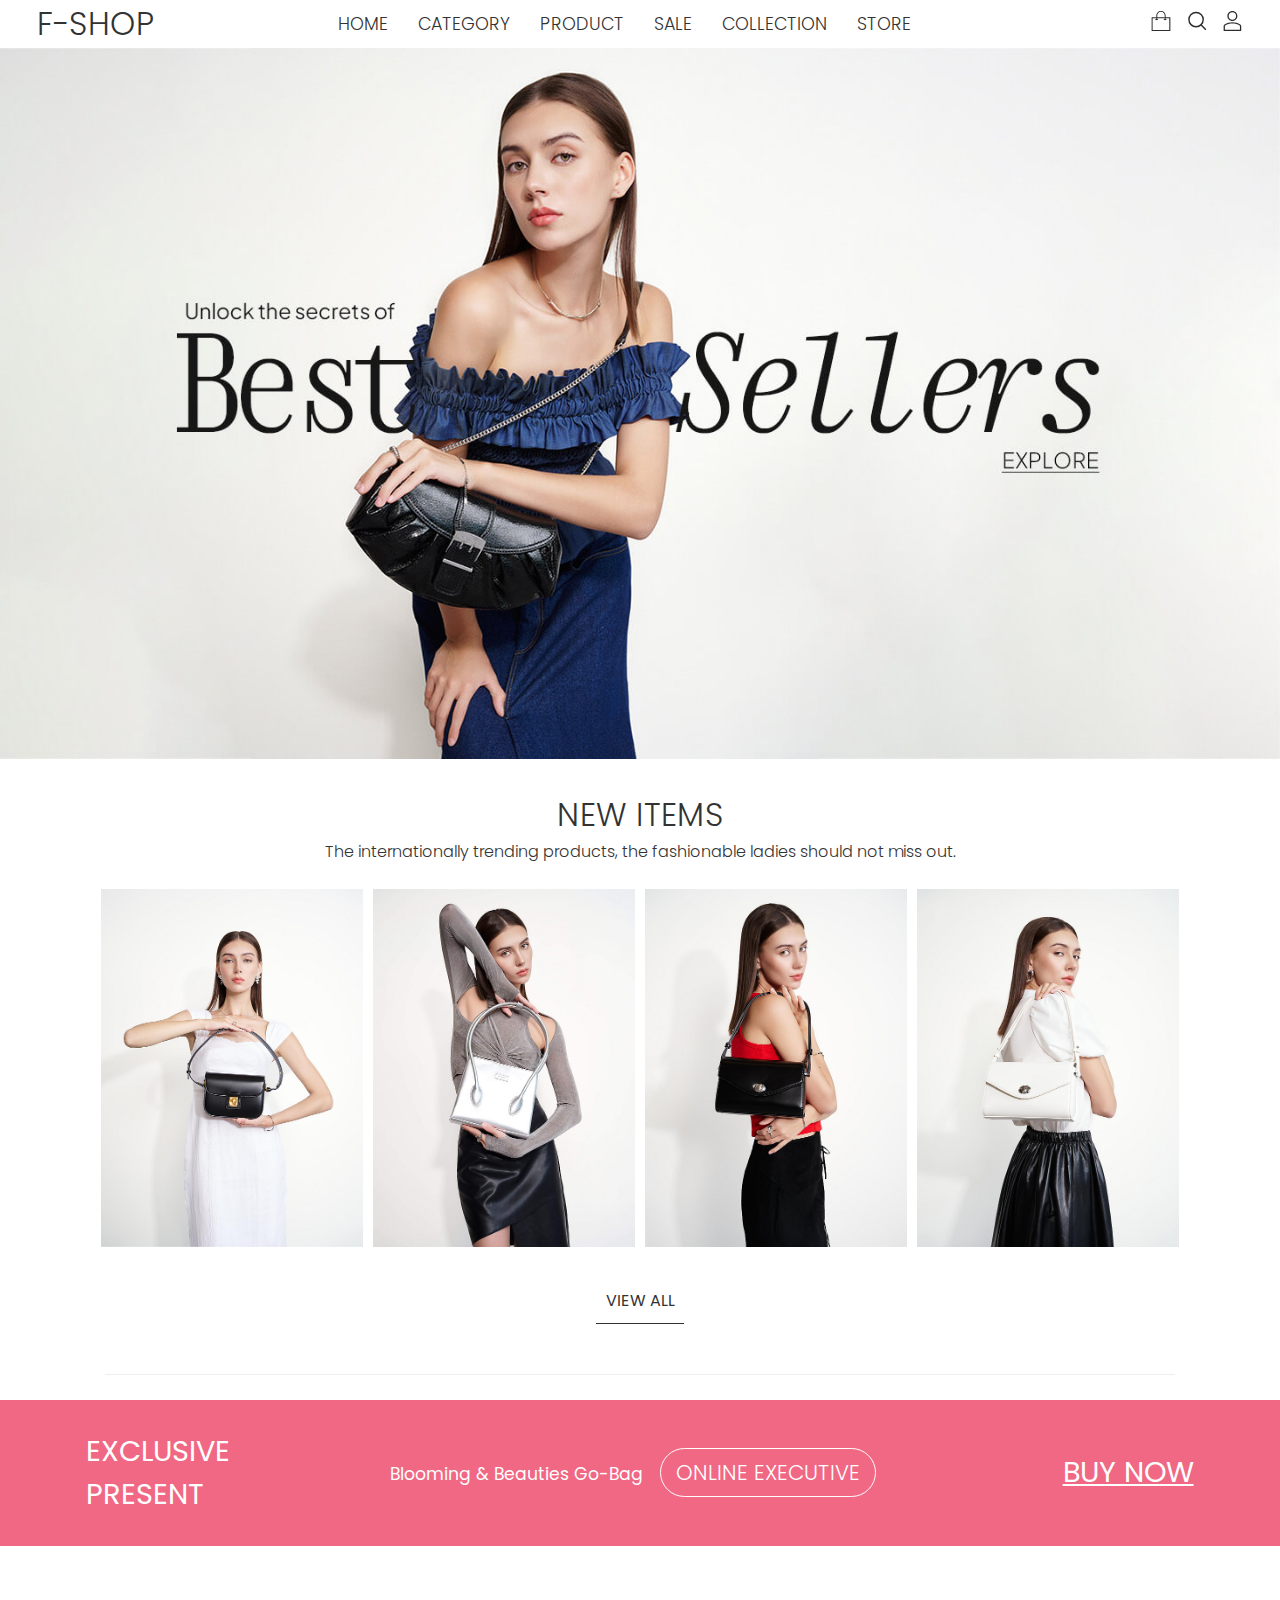
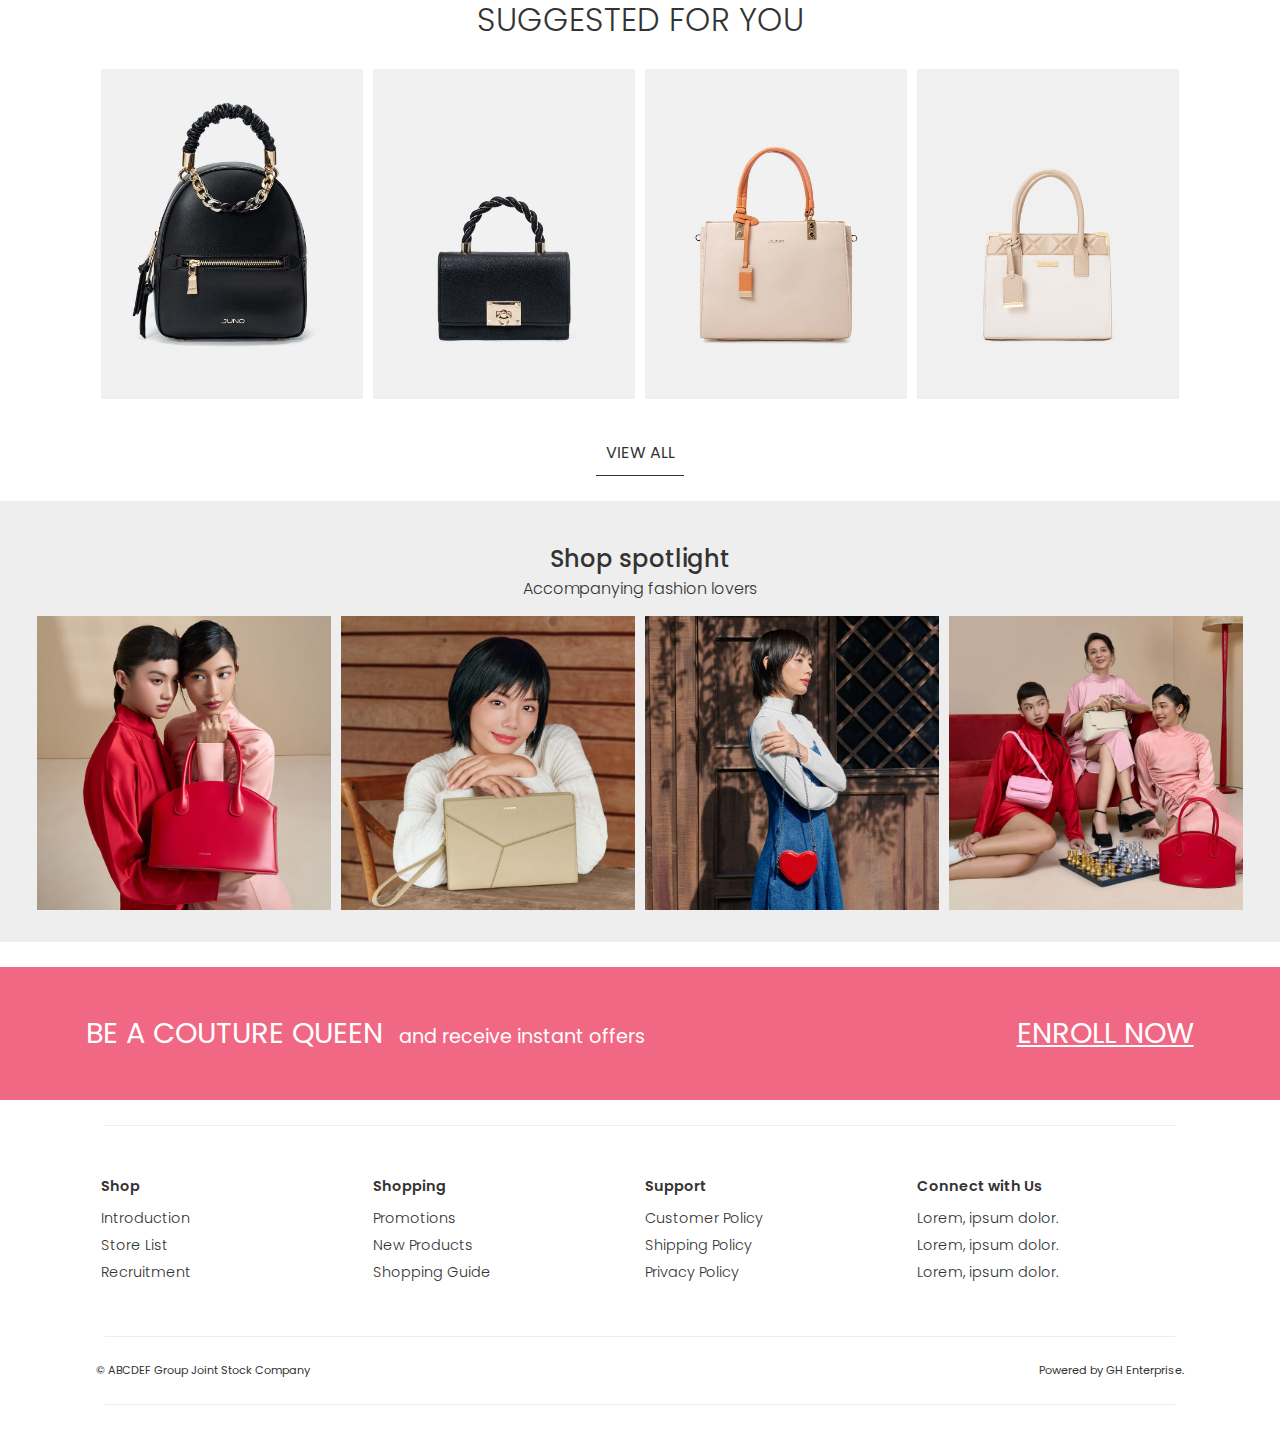
==== commit 26e42ada: "fixing errors in hash-based routing" ====
--- a/index.html
+++ b/index.html
@@ -27,11 +27,12 @@
         <script>
             // Function to load content based on hash
             function loadContent() {
-                const hash = window.location.hash.substr(1); // Get hash without '#'
+                // const url = window.location.hash.substr(1); // Get hash without '#'
                 const main = document.querySelector('main'); // Select the first <main> element
-    
+                const hash = window.location.hash.substr(1) || 'home';
+
                 // Load content based on hash
-                if (hash === 'home') {
+                if (hash === 'home' || !hash) {
                     fetch('./components/home.html') // Fetch home.html
                         .then(response => response.text())
                         .then(html => main.innerHTML = html);
@@ -66,11 +67,10 @@
                 }
             }
     
+            window.onload = loadContent;
+
             // Listen for hash change events
             window.onhashchange = loadContent;
-    
-            // Call loadContent initially to load content based on current hash
-            loadContent();
             
         </script>
     </main>
